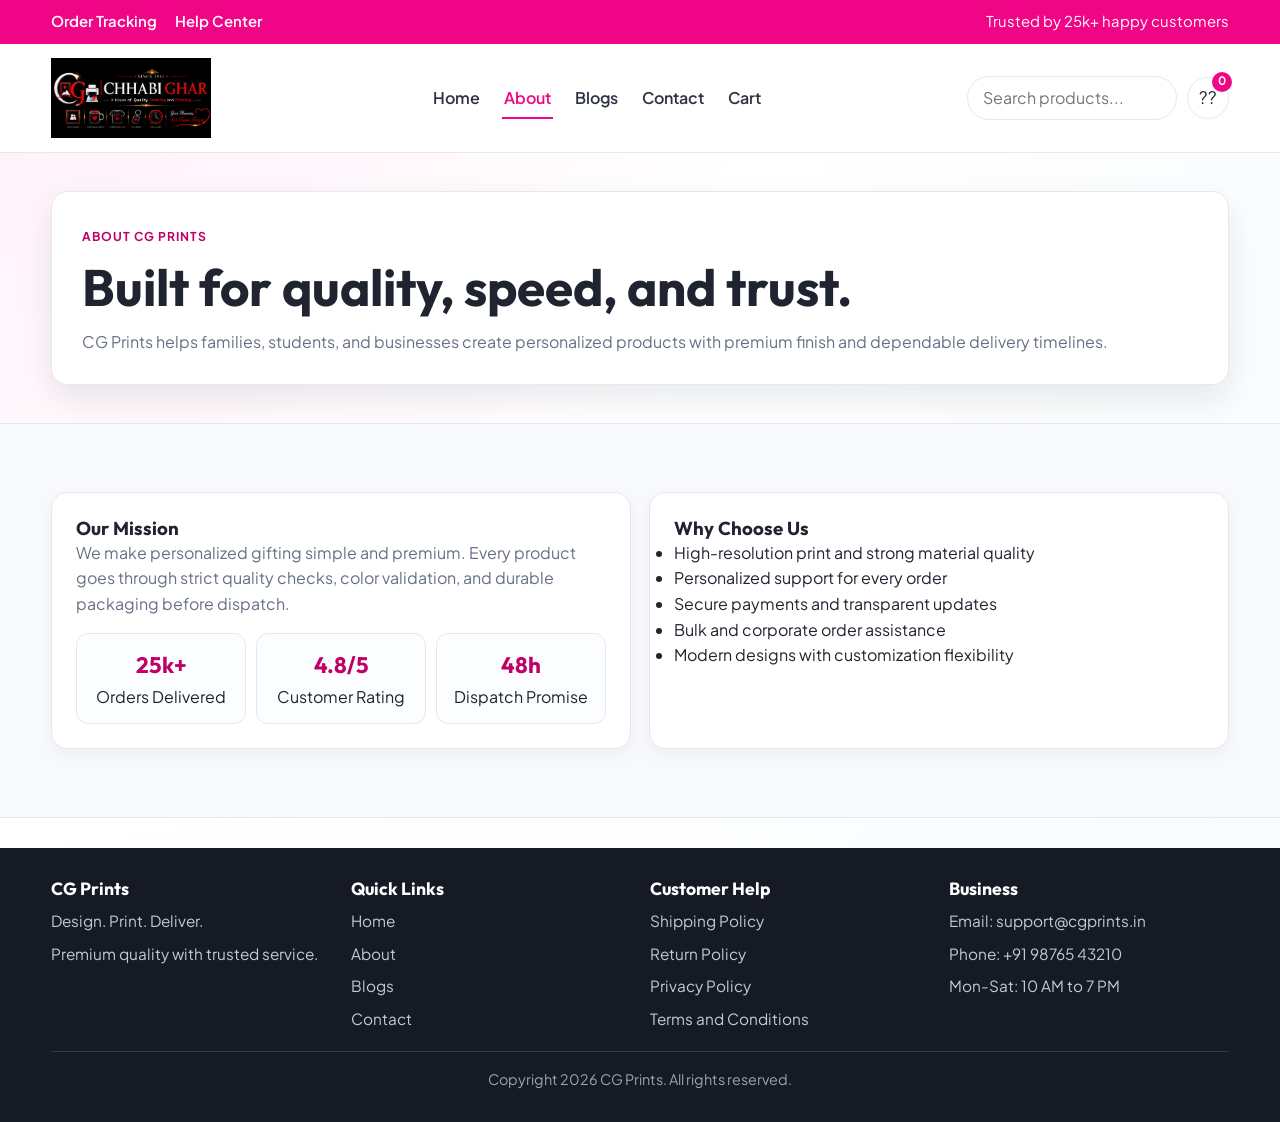
==== about.html @ ebf08734 "Create professional multi-page ecommerce website" ====
<!DOCTYPE html>
<html lang="en">
<head>
  <meta charset="UTF-8" />
  <meta name="viewport" content="width=device-width, initial-scale=1.0" />
  <title>CG Prints | About Us</title>
  <link rel="preconnect" href="https://fonts.googleapis.com" />
  <link rel="preconnect" href="https://fonts.gstatic.com" crossorigin />
  <link href="https://fonts.googleapis.com/css2?family=Outfit:wght@300;400;500;600;700;800&family=Plus+Jakarta+Sans:wght@400;500;600;700&display=swap" rel="stylesheet" />
  <link rel="stylesheet" href="styles.css" />
</head>
<body>
  <div class="topbar">
    <div class="container">
      <div class="topbar-links">
        <a href="contact.html">Order Tracking</a>
        <a href="contact.html">Help Center</a>
      </div>
      <div>Trusted by 25k+ happy customers</div>
    </div>
  </div>

  <header>
    <div class="container header-main">
      <a class="brand" href="index.html" aria-label="CG Prints Home">
        <img src="CG p LOGO (1).png" alt="CG Prints Logo" />
      </a>
      <nav>
        <ul>
          <li><a href="index.html">Home</a></li>
          <li><a class="active" href="about.html">About</a></li>
          <li><a href="blogs.html">Blogs</a></li>
          <li><a href="contact.html">Contact</a></li>
          <li><a href="cart.html">Cart</a></li>
        </ul>
      </nav>
      <div class="header-actions">
        <input class="search-box" type="search" placeholder="Search products..." aria-label="Search products" />
        <a class="icon-btn" href="cart.html" aria-label="Open cart">
          <span>??</span>
          <span class="cart-count js-cart-count">0</span>
        </a>
      </div>
    </div>
  </header>

  <main>
    <section class="page-hero">
      <div class="container">
        <div class="panel">
          <span class="eyebrow">About CG Prints</span>
          <h1>Built for quality, speed, and trust.</h1>
          <p class="list-muted">CG Prints helps families, students, and businesses create personalized products with premium finish and dependable delivery timelines.</p>
        </div>
      </div>
    </section>

    <section class="categories">
      <div class="container about-grid">
        <div class="panel">
          <h3>Our Mission</h3>
          <p>We make personalized gifting simple and premium. Every product goes through strict quality checks, color validation, and durable packaging before dispatch.</p>
          <div class="stat-row">
            <div class="stat"><strong>25k+</strong><span>Orders Delivered</span></div>
            <div class="stat"><strong>4.8/5</strong><span>Customer Rating</span></div>
            <div class="stat"><strong>48h</strong><span>Dispatch Promise</span></div>
          </div>
        </div>

        <div class="panel">
          <h3>Why Choose Us</h3>
          <ul>
            <li>High-resolution print and strong material quality</li>
            <li>Personalized support for every order</li>
            <li>Secure payments and transparent updates</li>
            <li>Bulk and corporate order assistance</li>
            <li>Modern designs with customization flexibility</li>
          </ul>
        </div>
      </div>
    </section>
  </main>

  <footer>
    <div class="container">
      <div class="footer-grid">
        <div>
          <h3>CG Prints</h3>
          <ul>
            <li>Design. Print. Deliver.</li>
            <li>Premium quality with trusted service.</li>
          </ul>
        </div>
        <div>
          <h3>Quick Links</h3>
          <ul>
            <li><a href="index.html">Home</a></li>
            <li><a href="about.html">About</a></li>
            <li><a href="blogs.html">Blogs</a></li>
            <li><a href="contact.html">Contact</a></li>
          </ul>
        </div>
        <div>
          <h3>Customer Help</h3>
          <ul>
            <li>Shipping Policy</li>
            <li>Return Policy</li>
            <li>Privacy Policy</li>
            <li>Terms and Conditions</li>
          </ul>
        </div>
        <div>
          <h3>Business</h3>
          <ul>
            <li>Email: support@cgprints.in</li>
            <li>Phone: +91 98765 43210</li>
            <li>Mon-Sat: 10 AM to 7 PM</li>
          </ul>
        </div>
      </div>
      <p class="copyright">Copyright 2026 CG Prints. All rights reserved.</p>
    </div>
  </footer>

  <script src="app.js"></script>
</body>
</html>
---- styles.css ----
:root {
  --primary: #f10587;
  --primary-dark: #bf0067;
  --ink: #1f2430;
  --muted: #667085;
  --surface: #f8f9fc;
  --line: #e6e8f0;
  --accent: #1f6b5f;
  --shadow: 0 14px 34px rgba(16, 24, 40, 0.09);
  --radius: 18px;
}

* {
  box-sizing: border-box;
  margin: 0;
  padding: 0;
}

html {
  scroll-behavior: smooth;
}

body {
  font-family: "Plus Jakarta Sans", "Segoe UI", sans-serif;
  color: var(--ink);
  background: radial-gradient(circle at top left, #fff0f8 0%, #ffffff 45%, #f8fafc 100%);
  line-height: 1.6;
}

a {
  text-decoration: none;
  color: inherit;
}

img {
  max-width: 100%;
  display: block;
}

.container {
  width: min(1180px, 92%);
  margin: 0 auto;
}

.topbar {
  background: var(--primary);
  color: #fff;
  font-size: 0.93rem;
}

.topbar .container {
  display: flex;
  justify-content: space-between;
  align-items: center;
  gap: 12px;
  padding: 10px 0;
  flex-wrap: wrap;
}

.topbar-links {
  display: flex;
  gap: 18px;
  font-weight: 600;
}

header {
  background: rgba(255, 255, 255, 0.95);
  backdrop-filter: blur(5px);
  position: sticky;
  top: 0;
  z-index: 30;
  border-bottom: 1px solid var(--line);
}

.header-main {
  display: grid;
  grid-template-columns: auto 1fr auto;
  align-items: center;
  gap: 18px;
  padding: 14px 0;
}

.brand {
  display: flex;
  align-items: center;
  min-width: 175px;
}

.brand img {
  width: 160px;
  height: auto;
  object-fit: contain;
}

nav ul {
  list-style: none;
  display: flex;
  justify-content: center;
  gap: 20px;
  font-weight: 600;
  color: #2e3343;
}

nav a {
  padding: 9px 2px;
  border-bottom: 2px solid transparent;
  transition: 0.2s ease;
}

nav a:hover,
nav a.active {
  color: var(--primary);
  border-color: var(--primary);
}

.header-actions {
  display: flex;
  align-items: center;
  gap: 10px;
}

.search-box {
  border: 1px solid var(--line);
  background: #fff;
  border-radius: 999px;
  padding: 8px 15px;
  width: 210px;
  color: #475467;
}

.icon-btn {
  border: 1px solid var(--line);
  background: #fff;
  border-radius: 999px;
  width: 42px;
  height: 42px;
  display: grid;
  place-items: center;
  cursor: pointer;
  transition: 0.2s;
  position: relative;
  font-size: 1.07rem;
}

.icon-btn:hover {
  border-color: var(--primary);
  color: var(--primary);
}

.cart-count {
  position: absolute;
  top: -6px;
  right: -4px;
  min-width: 20px;
  height: 20px;
  border-radius: 99px;
  background: var(--primary);
  color: #fff;
  font-size: 0.73rem;
  font-weight: 700;
  display: grid;
  place-items: center;
  padding-inline: 5px;
}

section {
  padding: 68px 0;
}

.hero {
  padding: 26px 0 8px;
}

.hero-grid {
  display: grid;
  grid-template-columns: 1.08fr 1fr;
  gap: 20px;
  align-items: stretch;
}

.hero-copy {
  background: linear-gradient(130deg, #fff, #fff5fb);
  border: 1px solid var(--line);
  border-radius: var(--radius);
  padding: 30px;
  box-shadow: var(--shadow);
  display: flex;
  flex-direction: column;
  justify-content: center;
}

.eyebrow {
  color: var(--primary-dark);
  font-weight: 700;
  text-transform: uppercase;
  letter-spacing: 0.08em;
  font-size: 0.76rem;
}

h1,
h2,
h3 {
  font-family: "Outfit", "Segoe UI", sans-serif;
  line-height: 1.2;
}

h1 {
  font-size: clamp(2rem, 4vw, 3.3rem);
  margin: 10px 0;
}

h2 {
  font-size: clamp(1.6rem, 3vw, 2.35rem);
}

.hero-copy p {
  color: var(--muted);
  max-width: 48ch;
  margin-bottom: 24px;
}

.cta-row {
  display: flex;
  gap: 12px;
  flex-wrap: wrap;
}

.btn {
  border: 0;
  border-radius: 999px;
  padding: 12px 20px;
  font-weight: 700;
  cursor: pointer;
  transition: 0.2s ease;
  font-family: inherit;
  display: inline-block;
  text-align: center;
}

.btn-primary {
  background: var(--primary);
  color: #fff;
}

.btn-primary:hover {
  background: var(--primary-dark);
  transform: translateY(-1px);
}

.btn-light {
  background: #fff;
  border: 1px solid var(--line);
  color: #253041;
}

.btn-light:hover {
  border-color: #bdc4d2;
}

.hero-banner {
  border-radius: var(--radius);
  overflow: hidden;
  border: 1px solid var(--line);
  box-shadow: var(--shadow);
  min-height: 100%;
}

.hero-banner img {
  width: 100%;
  height: 100%;
  object-fit: cover;
}

.section-head {
  text-align: center;
  margin-bottom: 32px;
}

.section-head p {
  color: var(--muted);
  max-width: 60ch;
  margin: 8px auto 0;
}

.categories {
  background: var(--surface);
  border-top: 1px solid var(--line);
  border-bottom: 1px solid var(--line);
}

.category-grid,
.product-grid,
.blogs-grid {
  display: grid;
  gap: 16px;
}

.category-grid {
  grid-template-columns: repeat(4, 1fr);
}

.category-card,
.panel,
.product-card,
.blog-card,
.cart-panel,
.contact-form {
  background: #fff;
  border: 1px solid var(--line);
  border-radius: 16px;
}

.category-card {
  padding: 16px;
  text-align: center;
  transition: 0.25s;
}

.category-card:hover {
  transform: translateY(-4px);
  box-shadow: var(--shadow);
  border-color: #ced4e2;
}

.category-thumb {
  width: 88px;
  height: 88px;
  border-radius: 50%;
  margin: 0 auto 10px;
  display: grid;
  place-items: center;
  font-size: 1.8rem;
  background: linear-gradient(135deg, #ffeaf6, #f4f8ff);
}

.product-grid {
  grid-template-columns: repeat(4, 1fr);
  gap: 18px;
}

.product-card {
  overflow: hidden;
  display: flex;
  flex-direction: column;
  box-shadow: 0 8px 20px rgba(16, 24, 40, 0.05);
}

.product-card img,
.blog-card img {
  width: 100%;
  aspect-ratio: 4 / 3;
  object-fit: cover;
}

.product-info {
  padding: 14px;
  display: grid;
  gap: 8px;
}

.product-title {
  font-weight: 700;
  font-size: 1.03rem;
}

.price-row {
  display: flex;
  align-items: baseline;
  gap: 8px;
}

.price {
  color: var(--primary-dark);
  font-weight: 800;
}

.old-price {
  color: #9099ab;
  text-decoration: line-through;
  font-size: 0.9rem;
}

.chip {
  font-size: 0.76rem;
  font-weight: 700;
  color: var(--accent);
  background: #e9f7f3;
  width: fit-content;
  padding: 4px 10px;
  border-radius: 999px;
}

.product-info .btn {
  margin-top: 6px;
  width: 100%;
}

.page-hero {
  padding: 38px 0;
}

.page-hero .panel {
  padding: 30px;
  box-shadow: var(--shadow);
}

.about-grid,
.contact-grid,
.cart-layout {
  display: grid;
  gap: 18px;
  grid-template-columns: 1fr 1fr;
}

.panel {
  padding: 24px;
  box-shadow: 0 7px 16px rgba(16, 24, 40, 0.04);
}

.panel p,
.blog-body p,
.list-muted {
  color: var(--muted);
}

.stat-row {
  display: grid;
  grid-template-columns: repeat(3, 1fr);
  gap: 10px;
  margin-top: 16px;
}

.stat {
  border: 1px solid var(--line);
  border-radius: 12px;
  padding: 14px;
  text-align: center;
  background: #fcfdff;
}

.stat strong {
  display: block;
  font-family: "Outfit", sans-serif;
  font-size: 1.4rem;
  color: var(--primary-dark);
}

.blogs-grid {
  grid-template-columns: repeat(3, 1fr);
}

.blog-card {
  overflow: hidden;
  box-shadow: 0 10px 20px rgba(16, 24, 40, 0.05);
}

.blog-card img {
  aspect-ratio: 16 / 10;
}

.blog-body {
  padding: 16px;
}

.read-link {
  color: var(--primary-dark);
  font-weight: 700;
}

.contact-grid {
  grid-template-columns: 1fr 1fr;
}

.contact-list {
  display: grid;
  gap: 12px;
  color: #344054;
}

form,
.contact-form {
  display: grid;
  gap: 10px;
}

.contact-form {
  padding: 24px;
}

input,
textarea {
  width: 100%;
  border: 1px solid var(--line);
  border-radius: 12px;
  padding: 11px 13px;
  font: inherit;
  color: #111827;
  background: #fff;
}

textarea {
  min-height: 120px;
  resize: vertical;
}

.cart-panel {
  padding: 22px;
}

.cart-item {
  border: 1px solid var(--line);
  border-radius: 12px;
  padding: 12px;
  display: grid;
  gap: 8px;
  margin-bottom: 10px;
}

.cart-item-head {
  display: flex;
  justify-content: space-between;
  gap: 10px;
}

.qty-row {
  display: flex;
  align-items: center;
  gap: 8px;
}

.qty-btn {
  width: 28px;
  height: 28px;
  border-radius: 8px;
  border: 1px solid var(--line);
  background: #fff;
  cursor: pointer;
  font-weight: 700;
}

footer {
  background: #151a24;
  color: #d8deea;
  padding: 30px 0;
  margin-top: 30px;
}

.footer-grid {
  display: grid;
  grid-template-columns: repeat(4, 1fr);
  gap: 20px;
}

.footer-grid h3 {
  color: #fff;
  font-size: 1.1rem;
  margin-bottom: 10px;
}

.footer-grid ul {
  list-style: none;
  display: grid;
  gap: 8px;
  color: #c2cad9;
  font-size: 0.96rem;
}

.copyright {
  text-align: center;
  color: #9aa4b5;
  border-top: 1px solid #30384a;
  margin-top: 20px;
  padding-top: 16px;
  font-size: 0.9rem;
}

@media (max-width: 1024px) {
  .hero-grid,
  .about-grid,
  .contact-grid,
  .cart-layout {
    grid-template-columns: 1fr;
  }

  .category-grid,
  .product-grid {
    grid-template-columns: repeat(2, 1fr);
  }

  .blogs-grid,
  .footer-grid {
    grid-template-columns: repeat(2, 1fr);
  }

  .header-main {
    grid-template-columns: 1fr;
    gap: 12px;
  }

  nav ul {
    justify-content: flex-start;
    overflow-x: auto;
    padding-bottom: 4px;
  }

  .header-actions {
    justify-content: space-between;
  }

  .search-box {
    width: 100%;
  }
}

@media (max-width: 680px) {
  .container {
    width: 94%;
  }

  h1 {
    font-size: 2rem;
  }

  section {
    padding: 52px 0;
  }

  .category-grid,
  .product-grid,
  .blogs-grid,
  .footer-grid,
  .stat-row {
    grid-template-columns: 1fr;
  }

  .brand img {
    width: 138px;
  }

  .topbar .container,
  .topbar-links {
    justify-content: center;
  }
}
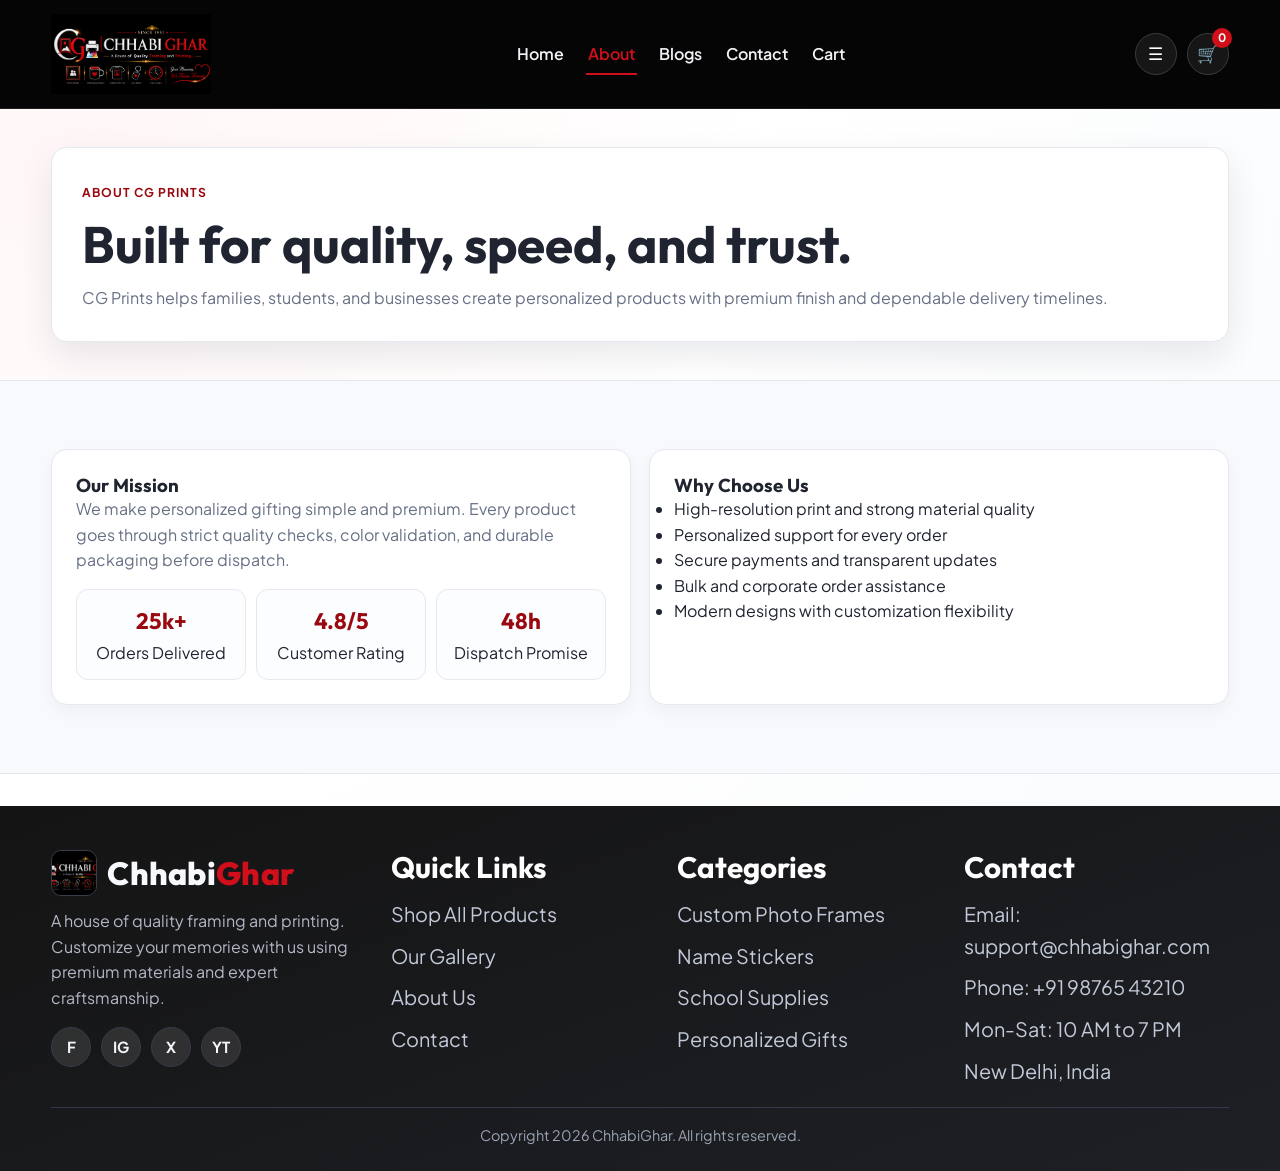
==== commit 6d18e00d: "Refine mobile UI, premium footer, and API wiring updates" ====
--- a/about.html
+++ b/about.html
@@ -10,16 +10,6 @@
   <link rel="stylesheet" href="styles.css" />
 </head>
 <body>
-  <div class="topbar">
-    <div class="container">
-      <div class="topbar-links">
-        <a href="contact.html">Order Tracking</a>
-        <a href="contact.html">Help Center</a>
-      </div>
-      <div>Trusted by 25k+ happy customers</div>
-    </div>
-  </div>
-
   <header>
     <div class="container header-main">
       <a class="brand" href="index.html" aria-label="CG Prints Home">
@@ -35,9 +25,9 @@
         </ul>
       </nav>
       <div class="header-actions">
-        <input class="search-box" type="search" placeholder="Search products..." aria-label="Search products" />
+        <button class="icon-btn menu-toggle js-menu-toggle" type="button" aria-label="Toggle menu" aria-expanded="false">&#9776;</button>
         <a class="icon-btn" href="cart.html" aria-label="Open cart">
-          <span>??</span>
+          <span>&#128722;</span>
           <span class="cart-count js-cart-count">0</span>
         </a>
       </div>
@@ -80,48 +70,62 @@
       </div>
     </section>
   </main>
+  <footer class="site-footer">
+    <div class="container">
+      <div class="footer-grid-premium">
+        <div class="footer-brand-panel">
+          <div class="footer-brand-row">
+            <img class="footer-logo" src="CG p LOGO (1).png" alt="ChhabiGhar logo" />
+            <h3>Chhabi<span>Ghar</span></h3>
+          </div>
+          <p>A house of quality framing and printing. Customize your memories with us using premium materials and expert craftsmanship.</p>
+          <div class="social-links" aria-label="Social links">
+            <a href="https://www.facebook.com/" target="_blank" rel="noopener" aria-label="Facebook">f</a>
+            <a href="https://www.instagram.com/" target="_blank" rel="noopener" aria-label="Instagram">ig</a>
+            <a href="https://x.com/" target="_blank" rel="noopener" aria-label="X">x</a>
+            <a href="https://www.youtube.com/" target="_blank" rel="noopener" aria-label="YouTube">yt</a>
+          </div>
+        </div>
 
-  <footer>
-    <div class="container">
-      <div class="footer-grid">
-        <div>
-          <h3>CG Prints</h3>
-          <ul>
-            <li>Design. Print. Deliver.</li>
-            <li>Premium quality with trusted service.</li>
-          </ul>
-        </div>
-        <div>
+        <div class="footer-col">
           <h3>Quick Links</h3>
           <ul>
-            <li><a href="index.html">Home</a></li>
-            <li><a href="about.html">About</a></li>
-            <li><a href="blogs.html">Blogs</a></li>
+            <li><a href="index.html">Shop All Products</a></li>
+            <li><a href="blogs.html">Our Gallery</a></li>
+            <li><a href="about.html">About Us</a></li>
             <li><a href="contact.html">Contact</a></li>
           </ul>
         </div>
-        <div>
-          <h3>Customer Help</h3>
+
+        <div class="footer-col">
+          <h3>Categories</h3>
           <ul>
-            <li>Shipping Policy</li>
-            <li>Return Policy</li>
-            <li>Privacy Policy</li>
-            <li>Terms and Conditions</li>
+            <li><a href="index.html#featured">Custom Photo Frames</a></li>
+            <li><a href="index.html#featured">Name Stickers</a></li>
+            <li><a href="index.html#featured">School Supplies</a></li>
+            <li><a href="index.html#featured">Personalized Gifts</a></li>
           </ul>
         </div>
-        <div>
-          <h3>Business</h3>
+
+        <div class="footer-col">
+          <h3>Contact</h3>
           <ul>
-            <li>Email: support@cgprints.in</li>
+            <li>Email: support@chhabighar.com</li>
             <li>Phone: +91 98765 43210</li>
             <li>Mon-Sat: 10 AM to 7 PM</li>
+            <li>New Delhi, India</li>
           </ul>
         </div>
       </div>
-      <p class="copyright">Copyright 2026 CG Prints. All rights reserved.</p>
+      <p class="copyright">Copyright 2026 ChhabiGhar. All rights reserved.</p>
     </div>
   </footer>
-
-  <script src="app.js"></script>
+<script src="app.js"></script>
 </body>
 </html>
+
+
+
+
+
+
--- a/styles.css
+++ b/styles.css
@@ -1,6 +1,6 @@
 :root {
-  --primary: #f10587;
-  --primary-dark: #bf0067;
+  --primary: #d10f1b;
+  --primary-dark: #99090f;
   --ink: #1f2430;
   --muted: #667085;
   --surface: #f8f9fc;
@@ -23,8 +23,9 @@
 body {
   font-family: "Plus Jakarta Sans", "Segoe UI", sans-serif;
   color: var(--ink);
-  background: radial-gradient(circle at top left, #fff0f8 0%, #ffffff 45%, #f8fafc 100%);
+  background: radial-gradient(circle at top left, #fff5f5 0%, #ffffff 45%, #f8fafc 100%);
   line-height: 1.6;
+  overflow-x: hidden;
 }
 
 a {
@@ -42,34 +43,14 @@
   margin: 0 auto;
 }
 
-.topbar {
-  background: var(--primary);
-  color: #fff;
-  font-size: 0.93rem;
-}
-
-.topbar .container {
-  display: flex;
-  justify-content: space-between;
-  align-items: center;
-  gap: 12px;
-  padding: 10px 0;
-  flex-wrap: wrap;
-}
-
-.topbar-links {
-  display: flex;
-  gap: 18px;
-  font-weight: 600;
-}
 
 header {
-  background: rgba(255, 255, 255, 0.95);
+  background: #050505;
   backdrop-filter: blur(5px);
   position: sticky;
   top: 0;
   z-index: 30;
-  border-bottom: 1px solid var(--line);
+  border-bottom: 1px solid #1c1c1c;
 }
 
 .header-main {
@@ -98,7 +79,7 @@
   justify-content: center;
   gap: 20px;
   font-weight: 600;
-  color: #2e3343;
+  color: #f1f3f7;
 }
 
 nav a {
@@ -118,19 +99,14 @@
   align-items: center;
   gap: 10px;
 }
-
-.search-box {
-  border: 1px solid var(--line);
-  background: #fff;
-  border-radius: 999px;
-  padding: 8px 15px;
-  width: 210px;
-  color: #475467;
+.menu-toggle {
+  display: none;
 }
 
 .icon-btn {
-  border: 1px solid var(--line);
-  background: #fff;
+  border: 1px solid #3a3a3a;
+  background: #161616;
+  color: #ffffff;
   border-radius: 999px;
   width: 42px;
   height: 42px;
@@ -168,7 +144,79 @@
 }
 
 .hero {
-  padding: 26px 0 8px;
+  padding: 26px 0 12px;
+}
+
+.banner-showcase .container {
+  position: relative;
+}
+
+.banner-slider {
+  border: 1px solid var(--line);
+  border-radius: var(--radius);
+  overflow: hidden;
+  box-shadow: var(--shadow);
+  background: #fff;
+  position: relative;
+}
+
+.banner-slide {
+  display: none;
+}
+
+.banner-slide.is-active {
+  display: block;
+}
+
+.banner-slide img {
+  width: 100%;
+  aspect-ratio: 16 / 7;
+  object-fit: cover;
+}
+
+.banner-control {
+  position: absolute;
+  top: 50%;
+  transform: translateY(-50%);
+  width: 40px;
+  height: 40px;
+  border-radius: 999px;
+  border: 1px solid rgba(255, 255, 255, 0.5);
+  background: rgba(0, 0, 0, 0.45);
+  color: #fff;
+  font-size: 1.6rem;
+  line-height: 1;
+  cursor: pointer;
+}
+
+.banner-control.prev {
+  left: 12px;
+}
+
+.banner-control.next {
+  right: 12px;
+}
+
+.banner-dots {
+  position: absolute;
+  left: 50%;
+  transform: translateX(-50%);
+  bottom: 12px;
+  display: flex;
+  gap: 7px;
+}
+
+.banner-dot {
+  width: 10px;
+  height: 10px;
+  border-radius: 999px;
+  background: rgba(255, 255, 255, 0.65);
+  border: 1px solid rgba(0, 0, 0, 0.2);
+}
+
+.banner-dot.is-active {
+  background: var(--primary);
+  border-color: var(--primary-dark);
 }
 
 .hero-grid {
@@ -330,7 +378,7 @@
   display: grid;
   place-items: center;
   font-size: 1.8rem;
-  background: linear-gradient(135deg, #ffeaf6, #f4f8ff);
+  background: linear-gradient(135deg, #ffecec, #fff6f6);
 }
 
 .product-grid {
@@ -421,6 +469,24 @@
 .blog-body p,
 .list-muted {
   color: var(--muted);
+}
+
+.api-status {
+  margin: 10px 0 12px;
+  font-size: 0.94rem;
+  color: #475467;
+}
+
+.api-status.success {
+  color: #087443;
+}
+
+.api-status.warn {
+  color: #9a6700;
+}
+
+.api-status.error {
+  color: #b42318;
 }
 
 .stat-row {
@@ -507,6 +573,12 @@
   padding: 22px;
 }
 
+.checkout-fields {
+  margin-top: 14px;
+  display: grid;
+  gap: 8px;
+}
+
 .cart-item {
   border: 1px solid var(--line);
   border-radius: 12px;
@@ -538,31 +610,92 @@
   font-weight: 700;
 }
 
-footer {
-  background: #151a24;
-  color: #d8deea;
-  padding: 30px 0;
-  margin-top: 30px;
-}
-
-.footer-grid {
-  display: grid;
-  grid-template-columns: repeat(4, 1fr);
-  gap: 20px;
-}
-
-.footer-grid h3 {
+.site-footer {
+  background: linear-gradient(160deg, #141414 0%, #1e2025 100%);
+  color: #d9deea;
+  padding: 44px 0 24px;
+  margin-top: 32px;
+}
+
+.footer-grid-premium {
+  display: grid;
+  grid-template-columns: 1.2fr 1fr 1fr 1fr;
+  gap: 22px;
+}
+
+.footer-brand-panel p {
+  color: #b2b8c6;
+  margin-top: 12px;
+  max-width: 32ch;
+}
+
+.footer-brand-row {
+  display: flex;
+  align-items: center;
+  gap: 10px;
+}
+
+.footer-logo {
+  width: 46px;
+  height: 46px;
+  border-radius: 10px;
+  object-fit: cover;
+  border: 1px solid #383d4a;
+}
+
+.footer-brand-row h3 {
+  color: #f8f9fc;
+  font-size: 2rem;
+  font-weight: 800;
+  letter-spacing: 0.01em;
+}
+
+.footer-brand-row h3 span {
+  color: var(--primary);
+}
+
+.social-links {
+  display: flex;
+  gap: 10px;
+  margin-top: 16px;
+}
+
+.social-links a {
+  width: 40px;
+  height: 40px;
+  border-radius: 999px;
+  display: grid;
+  place-items: center;
+  background: rgba(255, 255, 255, 0.1);
+  color: #f5f6fb;
+  font-size: 0.95rem;
+  font-weight: 700;
+  text-transform: uppercase;
+  border: 1px solid #353b48;
+  transition: 0.2s ease;
+}
+
+.social-links a:hover {
+  background: var(--primary);
+  border-color: var(--primary);
+}
+
+.footer-col h3 {
   color: #fff;
-  font-size: 1.1rem;
-  margin-bottom: 10px;
-}
-
-.footer-grid ul {
+  font-size: 1.85rem;
+  margin-bottom: 12px;
+}
+
+.footer-col ul {
   list-style: none;
   display: grid;
-  gap: 8px;
+  gap: 10px;
   color: #c2cad9;
-  font-size: 0.96rem;
+  font-size: 1.24rem;
+}
+
+.footer-col a:hover {
+  color: #fff;
 }
 
 .copyright {
@@ -588,57 +721,278 @@
   }
 
   .blogs-grid,
-  .footer-grid {
+  .footer-grid-premium {
     grid-template-columns: repeat(2, 1fr);
   }
 
   .header-main {
     grid-template-columns: 1fr;
-    gap: 12px;
+    gap: 10px;
+    padding: 12px 0;
+  }
+
+  .brand {
+    min-width: 0;
+    justify-content: center;
+  }
+
+  nav {
+    width: 100%;
+  }
+
+  nav ul {
+    justify-content: center;
+    flex-wrap: wrap;
+    overflow: visible;
+    gap: 10px 18px;
+    padding-bottom: 0;
+  }
+
+  .header-actions {
+    width: auto;
+    display: flex;
+    gap: 8px;
+    align-items: center;
+  }
+}
+
+@media (max-width: 820px) {
+  .container {
+    width: 95%;
+  }
+
+  h1 {
+    font-size: 2rem;
+  }
+
+  section {
+    padding: 42px 0;
+  }
+
+  .blogs-grid,
+  .footer-grid-premium,
+  .stat-row {
+    grid-template-columns: 1fr;
+  }
+
+  .category-grid,
+  .product-grid {
+    grid-template-columns: repeat(2, minmax(0, 1fr)) !important;
+    gap: 10px;
+  }
+
+  #featured .product-grid {
+    display: grid !important;
+    grid-template-columns: repeat(2, minmax(0, 1fr)) !important;
+    gap: 10px !important;
+  }
+
+  #featured .product-card {
+    min-width: 0;
+    width: 100%;
+  }
+
+  .categories .category-grid {
+    display: grid !important;
+    grid-template-columns: repeat(2, minmax(0, 1fr)) !important;
+    gap: 10px !important;
+  }
+
+  .brand img {
+    width: 130px;
+  }
+
+  .header-main {
+    grid-template-columns: 42px minmax(0, 1fr) 42px;
+    grid-template-rows: auto auto;
+    align-items: center;
+    gap: 8px;
+    padding: 9px 0;
+  }
+
+  .brand {
+    grid-column: 2;
+    grid-row: 1;
+    justify-content: center;
+  }
+
+  .brand img {
+    width: 116px;
+  }
+
+  .brand {
+    background: #000;
+    border-radius: 10px;
+    padding: 4px 8px;
+  }
+
+  .menu-toggle {
+    display: grid;
+    grid-column: 1;
+    grid-row: 1;
+    justify-self: start;
+  }
+
+  nav {
+    display: none;
+    grid-column: 1 / -1;
+    grid-row: 2;
+    width: 100%;
+    border-top: 1px solid #2a2a2a;
+    padding-top: 8px;
+    padding-bottom: 4px;
+  }
+
+  body.menu-open nav {
+    display: block;
   }
 
   nav ul {
     justify-content: flex-start;
-    overflow-x: auto;
-    padding-bottom: 4px;
+    flex-direction: column;
+    align-items: flex-start;
+    gap: 6px;
+    width: 100%;
+  }
+
+  nav a {
+    display: block;
+    width: 100%;
+    padding: 8px 0;
+    font-size: 1rem;
   }
 
   .header-actions {
-    justify-content: space-between;
-  }
-
-  .search-box {
-    width: 100%;
-  }
-}
-
-@media (max-width: 680px) {
-  .container {
-    width: 94%;
-  }
-
-  h1 {
+    display: contents;
+  }
+
+  .header-actions > .icon-btn:last-child {
+    grid-column: 3;
+    grid-row: 1;
+    justify-self: end;
+  }
+
+  .icon-btn {
+    width: 36px;
+    height: 36px;
+    font-size: 0.9rem;
+  }
+
+  .cart-count {
+    min-width: 18px;
+    height: 18px;
+    font-size: 0.67rem;
+    top: -5px;
+    right: -5px;
+  }
+
+  .banner-slide img {
+    aspect-ratio: 4 / 3;
+  }
+
+  .banner-control {
+    width: 34px;
+    height: 34px;
+    font-size: 1.4rem;
+  }
+
+  .banner-control.prev {
+    left: 8px;
+  }
+
+  .banner-control.next {
+    right: 8px;
+  }
+
+  .banner-dots {
+    bottom: 8px;
+  }
+
+  .product-card img {
+    aspect-ratio: 16 / 10;
+  }
+
+  .section-head {
+    margin-bottom: 20px;
+  }
+
+  .section-head h2 {
     font-size: 2rem;
   }
 
-  section {
-    padding: 52px 0;
-  }
-
-  .category-grid,
-  .product-grid,
-  .blogs-grid,
-  .footer-grid,
-  .stat-row {
-    grid-template-columns: 1fr;
-  }
-
-  .brand img {
-    width: 138px;
-  }
-
-  .topbar .container,
-  .topbar-links {
-    justify-content: center;
-  }
-}
+  .section-head p {
+    font-size: 1.02rem;
+    line-height: 1.45;
+  }
+
+  .category-card {
+    padding: 12px 10px;
+    border-radius: 14px;
+  }
+
+  .category-thumb {
+    width: 56px;
+    height: 56px;
+    font-size: 1.1rem;
+    margin-bottom: 8px;
+  }
+
+  .category-card h3 {
+    font-size: 0.95rem;
+    line-height: 1.25;
+  }
+
+  .product-info,
+  .blog-body {
+    padding: 10px;
+    gap: 6px;
+  }
+
+  .product-title {
+    font-size: 0.95rem;
+    line-height: 1.3;
+  }
+
+  .chip {
+    font-size: 0.66rem;
+    padding: 3px 8px;
+  }
+
+  .price {
+    font-size: 1.07rem;
+  }
+
+  .old-price {
+    font-size: 0.85rem;
+  }
+
+  .btn {
+    padding: 10px 12px;
+  }
+
+  .product-info .btn {
+    font-size: 0.95rem;
+  }
+
+  .panel,
+  .cart-panel,
+  .contact-form {
+    padding: 18px;
+  }
+
+  .site-footer {
+    padding: 36px 0 20px;
+  }
+
+  .footer-brand-row h3 {
+    font-size: 1.68rem;
+  }
+
+  .footer-col h3 {
+    font-size: 1.58rem;
+  }
+
+  .footer-col ul {
+    font-size: 1.08rem;
+  }
+}
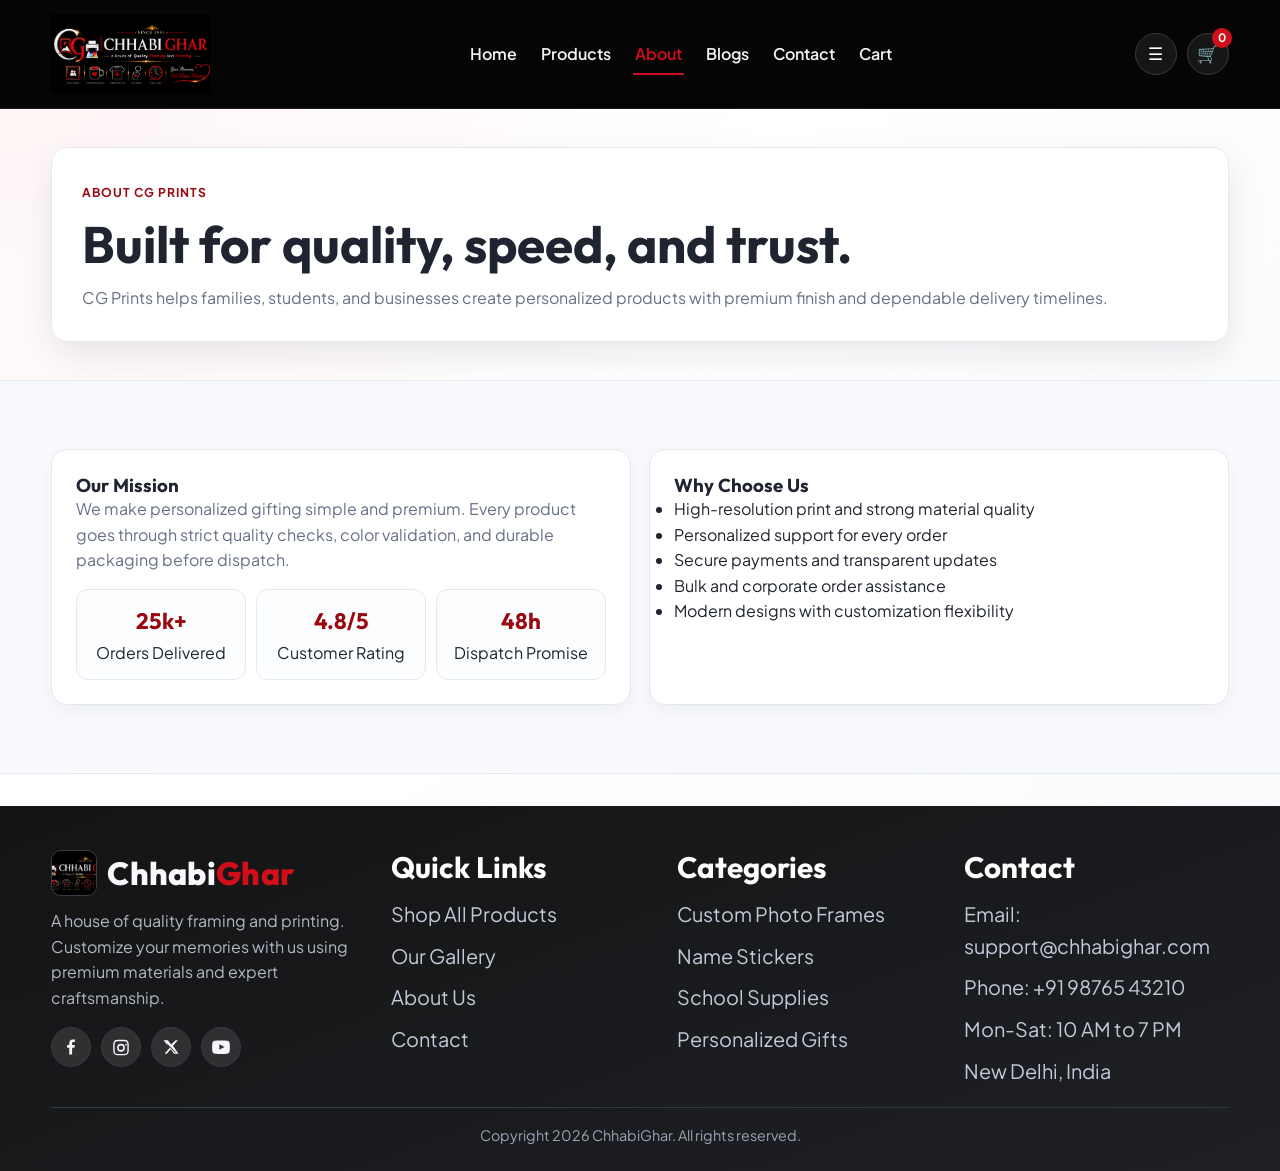
==== commit c33f3640: "Add dedicated products page, category icons, and footer social icons" ====
--- a/about.html
+++ b/about.html
@@ -18,6 +18,7 @@
       <nav>
         <ul>
           <li><a href="index.html">Home</a></li>
+          <li><a href="products.html">Products</a></li>
           <li><a class="active" href="about.html">About</a></li>
           <li><a href="blogs.html">Blogs</a></li>
           <li><a href="contact.html">Contact</a></li>
@@ -80,17 +81,25 @@
           </div>
           <p>A house of quality framing and printing. Customize your memories with us using premium materials and expert craftsmanship.</p>
           <div class="social-links" aria-label="Social links">
-            <a href="https://www.facebook.com/" target="_blank" rel="noopener" aria-label="Facebook">f</a>
-            <a href="https://www.instagram.com/" target="_blank" rel="noopener" aria-label="Instagram">ig</a>
-            <a href="https://x.com/" target="_blank" rel="noopener" aria-label="X">x</a>
-            <a href="https://www.youtube.com/" target="_blank" rel="noopener" aria-label="YouTube">yt</a>
+            <a href="https://www.facebook.com/" target="_blank" rel="noopener" aria-label="Facebook">
+              <svg viewBox="0 0 24 24" aria-hidden="true"><path d="M13.5 22V12.9h3.1l.5-3.6h-3.6V7c0-1 .3-1.7 1.8-1.7h1.9V2.1c-.3 0-1.5-.1-2.8-.1-2.8 0-4.7 1.7-4.7 4.9v2.4H6.8v3.6h2.9V22h3.8z"/></svg>
+            </a>
+            <a href="https://www.instagram.com/" target="_blank" rel="noopener" aria-label="Instagram">
+              <svg viewBox="0 0 24 24" aria-hidden="true"><path d="M12 2.2c3.2 0 3.6 0 4.8.1 1.2.1 1.8.3 2.3.5.7.3 1.1.6 1.6 1.1.5.5.8.9 1.1 1.6.2.5.4 1.1.5 2.3.1 1.2.1 1.6.1 4.8s0 3.6-.1 4.8c-.1 1.2-.3 1.8-.5 2.3-.3.7-.6 1.1-1.1 1.6-.5.5-.9.8-1.6 1.1-.5.2-1.1.4-2.3.5-1.2.1-1.6.1-4.8.1s-3.6 0-4.8-.1c-1.2-.1-1.8-.3-2.3-.5-.7-.3-1.1-.6-1.6-1.1-.5-.5-.8-.9-1.1-1.6-.2-.5-.4-1.1-.5-2.3-.1-1.2-.1-1.6-.1-4.8s0-3.6.1-4.8c.1-1.2.3-1.8.5-2.3.3-.7.6-1.1 1.1-1.6.5-.5.9-.8 1.6-1.1.5-.2 1.1-.4 2.3-.5 1.2-.1 1.6-.1 4.8-.1zm0 2.1c-3.1 0-3.4 0-4.7.1-.9 0-1.4.2-1.7.3-.4.2-.7.3-1 .7-.3.3-.5.6-.7 1-.1.3-.3.8-.3 1.7-.1 1.3-.1 1.7-.1 4.7s0 3.4.1 4.7c0 .9.2 1.4.3 1.7.2.4.3.7.7 1 .3.3.6.5 1 .7.3.1.8.3 1.7.3 1.3.1 1.7.1 4.7.1s3.4 0 4.7-.1c.9 0 1.4-.2 1.7-.3.4-.2.7-.3 1-.7.3-.3.5-.6.7-1 .1-.3.3-.8.3-1.7.1-1.3.1-1.7.1-4.7s0-3.4-.1-4.7c0-.9-.2-1.4-.3-1.7-.2-.4-.3-.7-.7-1-.3-.3-.6-.5-1-.7-.3-.1-.8-.3-1.7-.3-1.3-.1-1.7-.1-4.7-.1zm0 3.5a5.2 5.2 0 1 1 0 10.4 5.2 5.2 0 0 1 0-10.4zm0 2.1a3.1 3.1 0 1 0 0 6.2 3.1 3.1 0 0 0 0-6.2zm6.6-2.4a1.2 1.2 0 1 1 0 2.4 1.2 1.2 0 0 1 0-2.4z"/></svg>
+            </a>
+            <a href="https://x.com/" target="_blank" rel="noopener" aria-label="X">
+              <svg viewBox="0 0 24 24" aria-hidden="true"><path d="M18.2 3h2.9l-6.4 7.3L22 21h-5.8l-4.6-6-5.2 6H3.5l6.9-7.9L2 3h5.9l4.2 5.5L18.2 3zm-1 16.3h1.6L7 7.6H5.3l11.9 11.7z"/></svg>
+            </a>
+            <a href="https://www.youtube.com/" target="_blank" rel="noopener" aria-label="YouTube">
+              <svg viewBox="0 0 24 24" aria-hidden="true"><path d="M23.5 7.2s-.2-1.7-.9-2.5c-.8-1-1.8-1-2.3-1.1C17.1 3.3 12 3.3 12 3.3h0s-5.1 0-8.3.3c-.5.1-1.5.1-2.3 1.1C.7 5.5.5 7.2.5 7.2S.2 9.2.2 11.3v1.9c0 2.1.3 4.1.3 4.1s.2 1.7.9 2.5c.8 1 1.9 1 2.4 1.1 1.7.2 7.2.3 8.2.3 0 0 5.1 0 8.3-.3.5-.1 1.5-.1 2.3-1.1.7-.8.9-2.5.9-2.5s.3-2 .3-4.1v-1.9c0-2.1-.3-4.1-.3-4.1zM9.8 15.6V8.4l6.9 3.6-6.9 3.6z"/></svg>
+            </a>
           </div>
         </div>
 
         <div class="footer-col">
           <h3>Quick Links</h3>
           <ul>
-            <li><a href="index.html">Shop All Products</a></li>
+            <li><a href="products.html">Shop All Products</a></li>
             <li><a href="blogs.html">Our Gallery</a></li>
             <li><a href="about.html">About Us</a></li>
             <li><a href="contact.html">Contact</a></li>
@@ -100,10 +109,10 @@
         <div class="footer-col">
           <h3>Categories</h3>
           <ul>
-            <li><a href="index.html#featured">Custom Photo Frames</a></li>
-            <li><a href="index.html#featured">Name Stickers</a></li>
-            <li><a href="index.html#featured">School Supplies</a></li>
-            <li><a href="index.html#featured">Personalized Gifts</a></li>
+            <li><a href="products.html">Custom Photo Frames</a></li>
+            <li><a href="products.html">Name Stickers</a></li>
+            <li><a href="products.html">School Supplies</a></li>
+            <li><a href="products.html">Personalized Gifts</a></li>
           </ul>
         </div>
 
@@ -129,3 +138,6 @@
 
 
 
+
+
+
--- a/styles.css
+++ b/styles.css
@@ -344,7 +344,7 @@
 }
 
 .category-grid {
-  grid-template-columns: repeat(4, 1fr);
+  grid-template-columns: repeat(5, 1fr);
 }
 
 .category-card,
@@ -375,10 +375,15 @@
   height: 88px;
   border-radius: 50%;
   margin: 0 auto 10px;
-  display: grid;
-  place-items: center;
-  font-size: 1.8rem;
+  overflow: hidden;
   background: linear-gradient(135deg, #ffecec, #fff6f6);
+  border: 1px solid #f0dada;
+}
+
+.category-thumb img {
+  width: 100%;
+  height: 100%;
+  object-fit: cover;
 }
 
 .product-grid {
@@ -668,9 +673,6 @@
   place-items: center;
   background: rgba(255, 255, 255, 0.1);
   color: #f5f6fb;
-  font-size: 0.95rem;
-  font-weight: 700;
-  text-transform: uppercase;
   border: 1px solid #353b48;
   transition: 0.2s ease;
 }
@@ -678,6 +680,12 @@
 .social-links a:hover {
   background: var(--primary);
   border-color: var(--primary);
+}
+
+.social-links svg {
+  width: 18px;
+  height: 18px;
+  fill: currentColor;
 }
 
 .footer-col h3 {
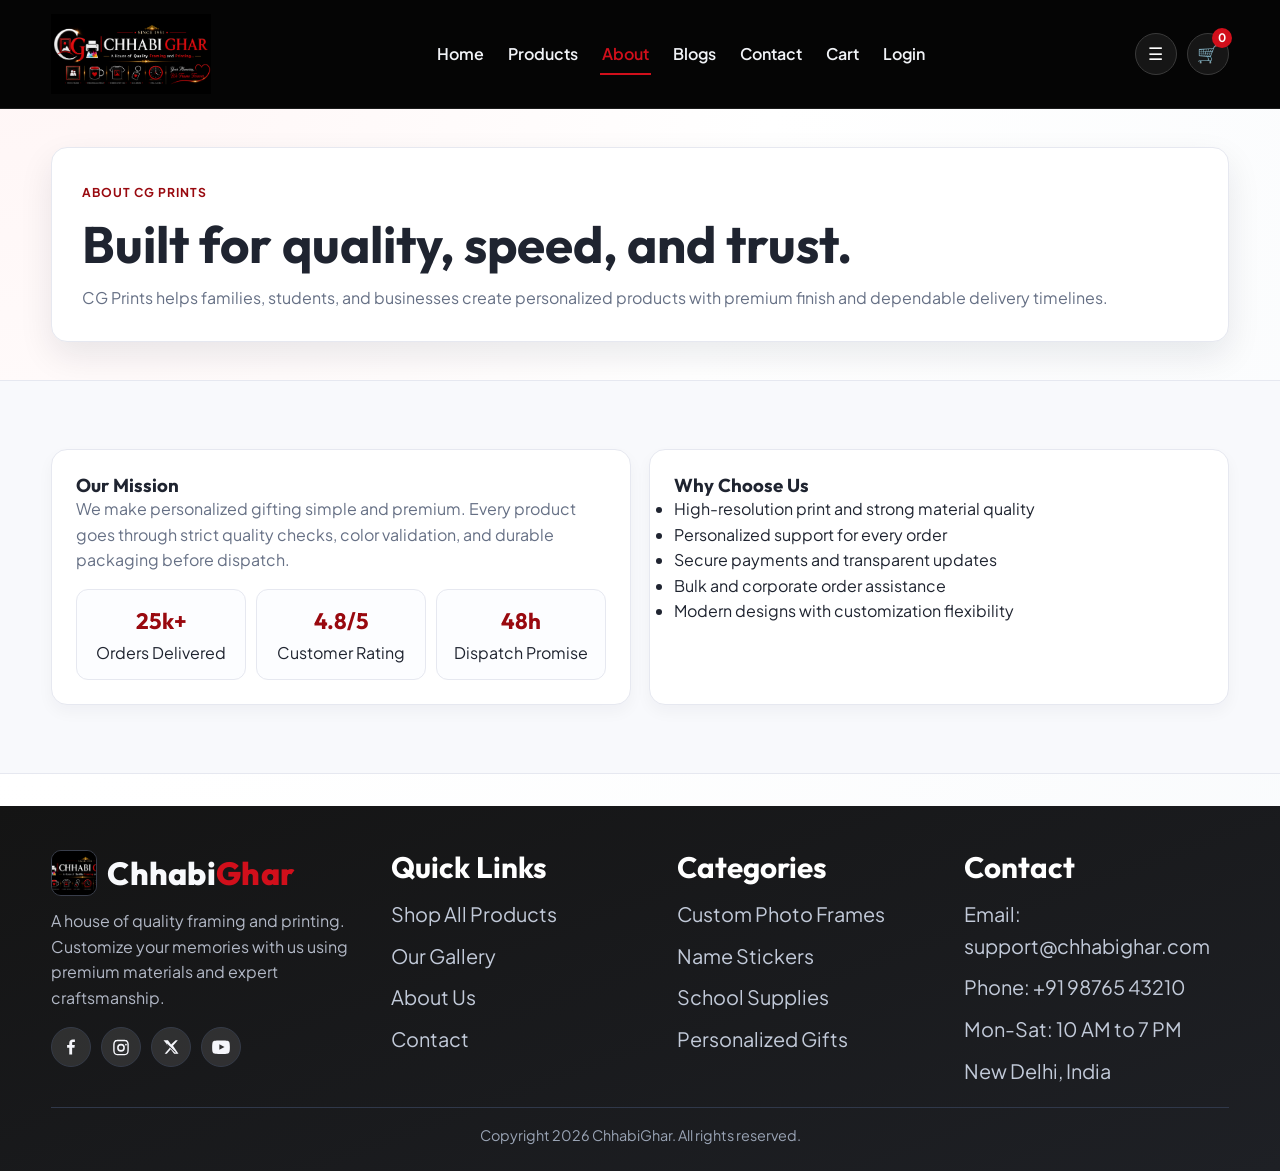
==== commit 83acb160: "Add Login link after Cart in header navigation" ====
--- a/about.html
+++ b/about.html
@@ -23,6 +23,7 @@
           <li><a href="blogs.html">Blogs</a></li>
           <li><a href="contact.html">Contact</a></li>
           <li><a href="cart.html">Cart</a></li>
+          <li><a href="login.html">Login</a></li>
         </ul>
       </nav>
       <div class="header-actions">
@@ -129,15 +130,25 @@
       <p class="copyright">Copyright 2026 ChhabiGhar. All rights reserved.</p>
     </div>
   </footer>
+  <nav class="fixed-bottom-nav">
+    <a href="index.html" class="nav-icon" aria-label="Home">
+      <span>&#127968;</span>
+    </a>
+    <a href="products.html" class="nav-icon" aria-label="Products">
+      <span>&#9638;</span>
+    </a>
+            <a href="https://wa.me/919876543210" class="nav-icon nav-icon-whatsapp" aria-label="WhatsApp" target="_blank" rel="noopener">
+      <svg class="wa-svg" viewBox="0 0 24 24" aria-hidden="true">
+        <circle cx="12" cy="12" r="8.5" fill="none" stroke="#25d366" stroke-width="2.2"></circle>
+        <path d="M9.2 8.5c.3-.2.6-.1.8.1l.8 1c.2.2.2.5 0 .7l-.4.4c.2.6.7 1.1 1.2 1.4.2.1.4.2.6.3l.4-.4c.2-.2.5-.2.7 0l1 .8c.2.2.3.5.1.8l-.3.6c-.2.4-.7.7-1.2.6-1.1-.1-2.3-.8-3.3-1.8s-1.7-2.2-1.8-3.3c-.1-.5.2-1 .6-1.2l.6-.3z" fill="#25d366"></path>
+      </svg>
+    </a>
+    <a href="cart.html" class="nav-icon" aria-label="Shopping Cart">
+      <span>&#128717;</span>
+      <span class="nav-badge js-cart-count">0</span>
+    </a>
+  </nav>
 <script src="app.js"></script>
 </body>
 </html>
 
-
-
-
-
-
-
-
-
--- a/styles.css
+++ b/styles.css
@@ -26,6 +26,7 @@
   background: radial-gradient(circle at top left, #fff5f5 0%, #ffffff 45%, #f8fafc 100%);
   line-height: 1.6;
   overflow-x: hidden;
+  padding-bottom: 0;
 }
 
 a {
@@ -73,7 +74,7 @@
   object-fit: contain;
 }
 
-nav ul {
+header nav ul {
   list-style: none;
   display: flex;
   justify-content: center;
@@ -82,14 +83,14 @@
   color: #f1f3f7;
 }
 
-nav a {
+header nav a {
   padding: 9px 2px;
   border-bottom: 2px solid transparent;
   transition: 0.2s ease;
 }
 
-nav a:hover,
-nav a.active {
+header nav a:hover,
+header nav a.active {
   color: var(--primary);
   border-color: var(--primary);
 }
@@ -448,6 +449,11 @@
   width: 100%;
 }
 
+.show-all-wrap {
+  margin-top: 22px;
+  text-align: center;
+}
+
 .page-hero {
   padding: 38px 0;
 }
@@ -460,6 +466,12 @@
 .about-grid,
 .contact-grid,
 .cart-layout {
+  display: grid;
+  gap: 18px;
+  grid-template-columns: 1fr 1fr;
+}
+
+.auth-grid {
   display: grid;
   gap: 18px;
   grid-template-columns: 1fr 1fr;
@@ -556,6 +568,58 @@
 
 .contact-form {
   padding: 24px;
+}
+
+.auth-form {
+  padding: 24px;
+}
+
+.auth-form h3 {
+  margin-bottom: 4px;
+}
+
+.auth-form p {
+  color: var(--muted);
+  margin-bottom: 4px;
+}
+
+.auth-help-row {
+  display: flex;
+  align-items: center;
+  justify-content: space-between;
+  gap: 10px;
+  flex-wrap: wrap;
+}
+
+.auth-check {
+  display: inline-flex;
+  align-items: center;
+  gap: 8px;
+  color: #344054;
+  font-size: 0.95rem;
+}
+
+.auth-check input {
+  width: auto;
+}
+
+.auth-link {
+  color: var(--primary-dark);
+  font-weight: 700;
+  font-size: 0.94rem;
+}
+
+.auth-link:hover {
+  color: var(--primary);
+}
+
+.auth-alt {
+  border-top: 1px solid var(--line);
+  margin-top: 4px;
+  padding-top: 10px;
+  text-align: center;
+  color: #475467;
+  font-size: 0.94rem;
 }
 
 input,
@@ -715,11 +779,83 @@
   font-size: 0.9rem;
 }
 
+.fixed-bottom-nav {
+  position: fixed;
+  left: 0;
+  right: 0;
+  bottom: 0;
+  z-index: 80;
+  display: none;
+  grid-template-columns: repeat(4, minmax(0, 1fr));
+  gap: 4px;
+  background: #ffffff;
+  border-top: 1px solid var(--line);
+  box-shadow: 0 -10px 24px rgba(16, 24, 40, 0.12);
+  padding: 6px 8px calc(6px + env(safe-area-inset-bottom));
+}
+
+.fixed-bottom-nav .nav-icon {
+  display: flex;
+  align-items: center;
+  justify-content: center;
+  position: relative;
+  height: 38px;
+  border-radius: 11px;
+  border-bottom: none !important;
+  padding: 0;
+  color: #111827;
+  font-size: 1.2rem;
+  transition: background 0.2s ease, color 0.2s ease;
+}
+
+.fixed-bottom-nav .nav-icon.active {
+  color: var(--primary);
+  background: #f4f6fb;
+}
+
+.fixed-bottom-nav .nav-icon-whatsapp {
+  color: inherit;
+}
+
+.fixed-bottom-nav .wa-svg {
+  width: 26px;
+  height: 26px;
+  display: block;
+}
+
+.fixed-bottom-nav .nav-badge {
+  position: absolute;
+  top: 2px;
+  right: 20%;
+  min-width: 16px;
+  height: 16px;
+  border-radius: 99px;
+  background: #ff2c55;
+  color: #ffffff;
+  font-size: 0.65rem;
+  font-weight: 700;
+  display: grid;
+  place-items: center;
+  padding: 0 4px;
+  line-height: 1;
+}
+
+@media (max-width: 820px) {
+  body {
+    padding-bottom: 84px;
+  }
+
+  .fixed-bottom-nav {
+    display: grid;
+  }
+}
+
 @media (max-width: 1024px) {
   .hero-grid,
   .about-grid,
   .contact-grid,
-  .cart-layout {
+  .cart-layout,
+  .auth-grid {
     grid-template-columns: 1fr;
   }
 
@@ -744,11 +880,11 @@
     justify-content: center;
   }
 
-  nav {
+  header nav {
     width: 100%;
   }
 
-  nav ul {
+  header nav ul {
     justify-content: center;
     flex-wrap: wrap;
     overflow: visible;
@@ -841,7 +977,7 @@
     justify-self: start;
   }
 
-  nav {
+  header nav {
     display: none;
     grid-column: 1 / -1;
     grid-row: 2;
@@ -851,11 +987,11 @@
     padding-bottom: 4px;
   }
 
-  body.menu-open nav {
+  body.menu-open header nav {
     display: block;
   }
 
-  nav ul {
+  header nav ul {
     justify-content: flex-start;
     flex-direction: column;
     align-items: flex-start;
@@ -863,7 +999,7 @@
     width: 100%;
   }
 
-  nav a {
+  header nav a {
     display: block;
     width: 100%;
     padding: 8px 0;
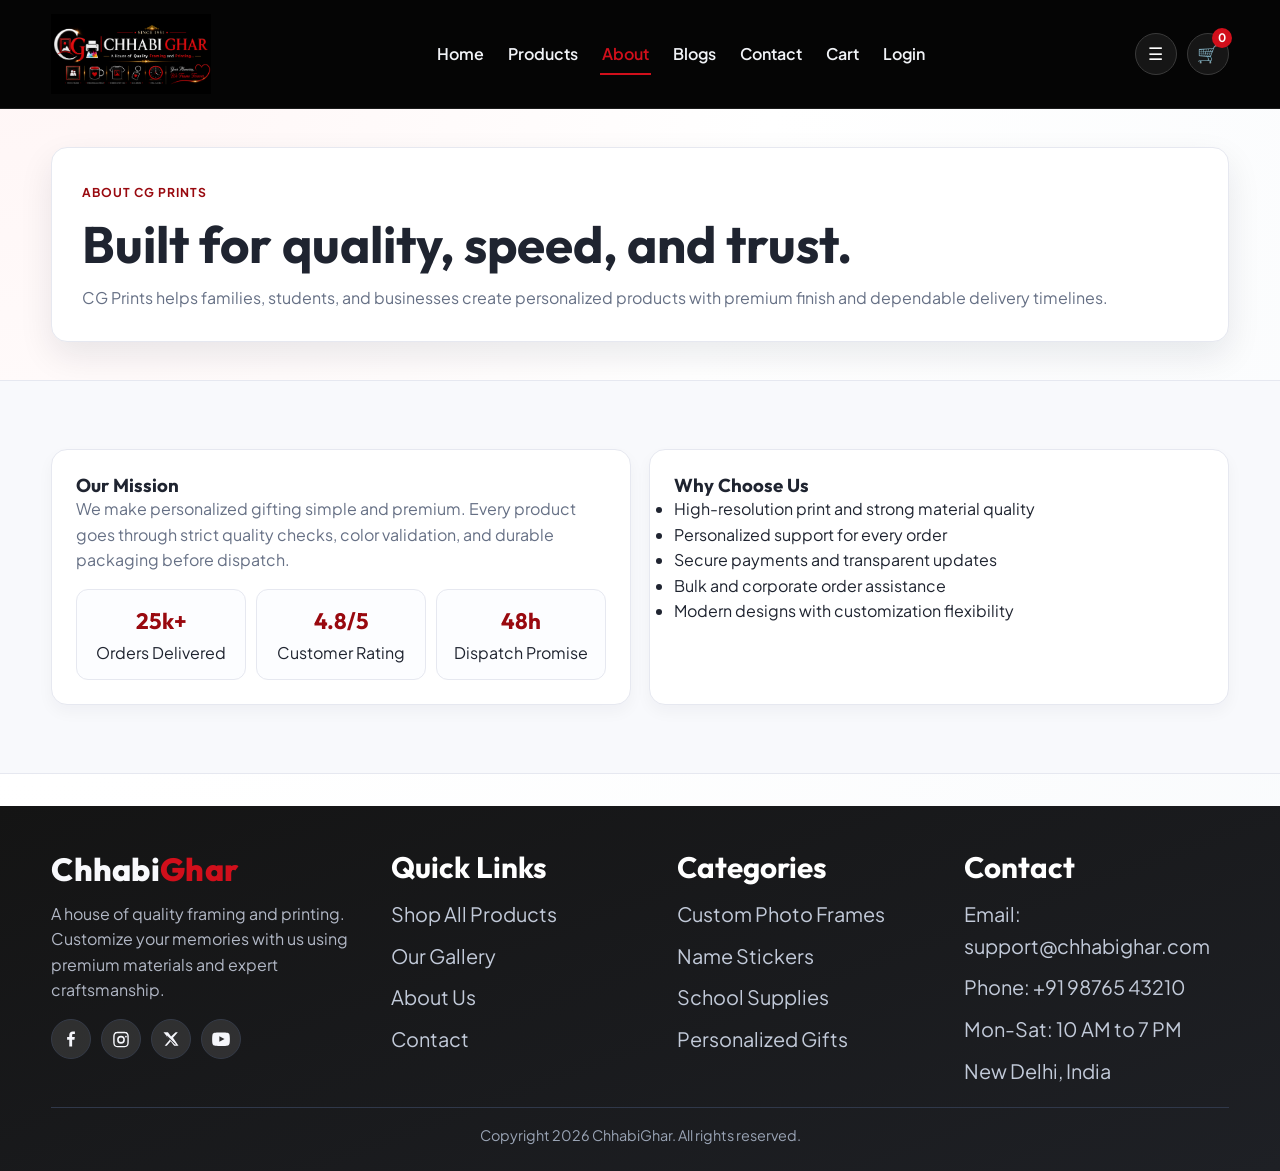
==== commit 75512b4d: "Tighten mobile footer sizing and hide footer logo" ====
--- a/about.html
+++ b/about.html
@@ -77,7 +77,6 @@
       <div class="footer-grid-premium">
         <div class="footer-brand-panel">
           <div class="footer-brand-row">
-            <img class="footer-logo" src="CG p LOGO (1).png" alt="ChhabiGhar logo" />
             <h3>Chhabi<span>Ghar</span></h3>
           </div>
           <p>A house of quality framing and printing. Customize your memories with us using premium materials and expert craftsmanship.</p>
@@ -152,3 +151,5 @@
 </body>
 </html>
 
+
+
--- a/styles.css
+++ b/styles.css
@@ -1129,14 +1129,71 @@
   }
 
   .footer-brand-row h3 {
-    font-size: 1.68rem;
+    font-size: 1.45rem;
+  }
+
+  .footer-brand-panel p {
+    font-size: 0.7rem;
+    line-height: 1.4;
   }
 
   .footer-col h3 {
-    font-size: 1.58rem;
+    font-size: 1rem;
   }
 
   .footer-col ul {
-    font-size: 1.08rem;
-  }
-}
+    font-size: 0.7rem;
+  }
+
+  .social-links a {
+    width: 25px;
+    height: 25px;
+  }
+
+  .social-links svg {
+    width: 16px;
+    height: 16px;
+  }
+
+  .copyright {
+    font-size: 0.83rem;
+  }
+}
+
+/* Strong mobile override to ensure footer sizes apply consistently */
+@media (max-width: 900px) {
+  .footer-logo {
+    display: none !important;
+  }
+
+  .site-footer .footer-brand-row h3 {
+    font-size: 1.45rem !important;
+  }
+
+  .site-footer .footer-brand-panel p {
+    font-size: 0.7rem !important;
+    line-height: 1.4 !important;
+  }
+
+  .site-footer .footer-col h3 {
+    font-size: 1rem !important;
+  }
+
+  .site-footer .footer-col ul {
+    font-size: 0.7rem !important;
+  }
+
+  .site-footer .social-links a {
+    width: 25px !important;
+    height: 25px !important;
+  }
+
+  .site-footer .social-links svg {
+    width: 16px !important;
+    height: 16px !important;
+  }
+
+  .site-footer .copyright {
+    font-size: 0.83rem !important;
+  }
+}
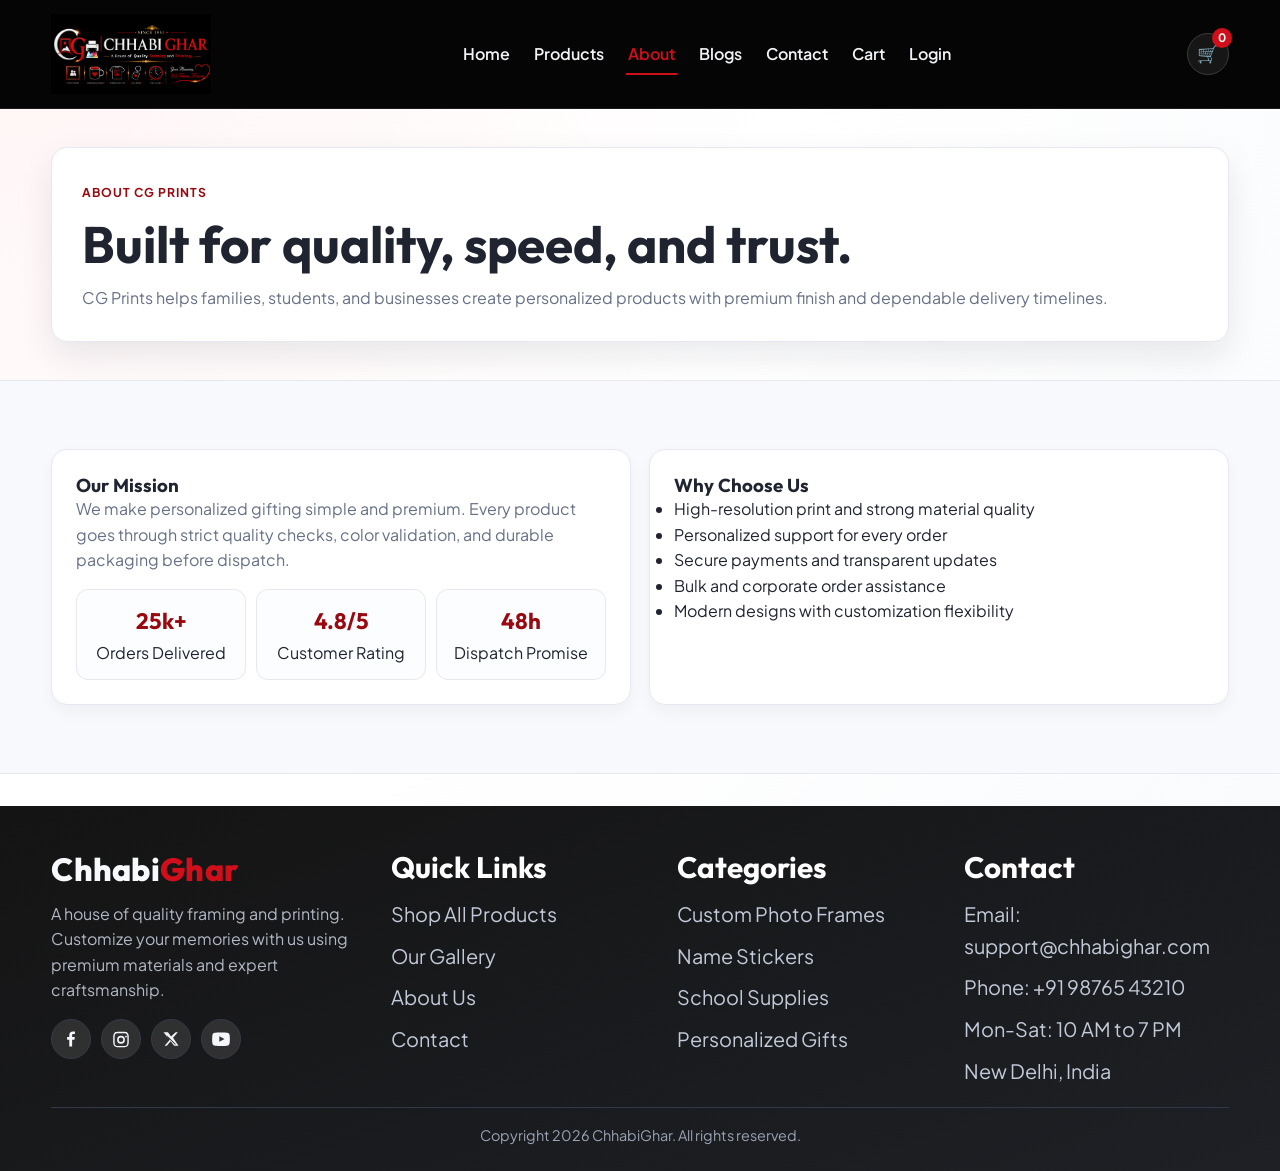
==== commit 94c9ee8e: "Integrate live API bridges for products/categories/blogs/cart/login and fix home category sync" ====
--- a/about.html
+++ b/about.html
@@ -23,7 +23,7 @@
           <li><a href="blogs.html">Blogs</a></li>
           <li><a href="contact.html">Contact</a></li>
           <li><a href="cart.html">Cart</a></li>
-          <li><a href="login.html">Login</a></li>
+          <li class="nav-login-item"><a href="login.html">Login</a></li>
         </ul>
       </nav>
       <div class="header-actions">
@@ -130,26 +130,25 @@
     </div>
   </footer>
   <nav class="fixed-bottom-nav">
-    <a href="index.html" class="nav-icon" aria-label="Home">
-      <span>&#127968;</span>
+    <a href="index.html" class="nav-icon" aria-label="Home" data-nav="home">
+      <svg class="nav-svg" viewBox="0 0 24 24" aria-hidden="true"><path d="M3 10.5 12 3l9 7.5"/><path d="M5.5 9.5V21h13V9.5"/><path d="M9.5 21v-6h5v6"/></svg>
     </a>
-    <a href="products.html" class="nav-icon" aria-label="Products">
-      <span>&#9638;</span>
+    <a href="products.html" class="nav-icon" aria-label="Products" data-nav="products">
+      <svg class="nav-svg" viewBox="0 0 24 24" aria-hidden="true"><rect x="4" y="4" width="7" height="7" rx="1.5"/><rect x="13" y="4" width="7" height="7" rx="1.5"/><rect x="4" y="13" width="7" height="7" rx="1.5"/><rect x="13" y="13" width="7" height="7" rx="1.5"/></svg>
     </a>
-            <a href="https://wa.me/919876543210" class="nav-icon nav-icon-whatsapp" aria-label="WhatsApp" target="_blank" rel="noopener">
-      <svg class="wa-svg" viewBox="0 0 24 24" aria-hidden="true">
-        <circle cx="12" cy="12" r="8.5" fill="none" stroke="#25d366" stroke-width="2.2"></circle>
-        <path d="M9.2 8.5c.3-.2.6-.1.8.1l.8 1c.2.2.2.5 0 .7l-.4.4c.2.6.7 1.1 1.2 1.4.2.1.4.2.6.3l.4-.4c.2-.2.5-.2.7 0l1 .8c.2.2.3.5.1.8l-.3.6c-.2.4-.7.7-1.2.6-1.1-.1-2.3-.8-3.3-1.8s-1.7-2.2-1.8-3.3c-.1-.5.2-1 .6-1.2l.6-.3z" fill="#25d366"></path>
-      </svg>
+    <a href="wishlist.html" class="nav-icon" aria-label="Wishlist" data-nav="wishlist">
+      <svg class="nav-svg" viewBox="0 0 24 24" aria-hidden="true"><path d="M12 21s-6.5-4.2-9-8.2C.9 9.5 2.1 5.8 5.7 5.2A5.4 5.4 0 0 1 12 8a5.4 5.4 0 0 1 6.3-2.8c3.6.6 4.8 4.3 2.7 7.6C18.5 16.8 12 21 12 21Z"/></svg>
     </a>
-    <a href="cart.html" class="nav-icon" aria-label="Shopping Cart">
-      <span>&#128717;</span>
-      <span class="nav-badge js-cart-count">0</span>
+    <a href="https://wa.me/919876543210" class="nav-icon nav-icon-whatsapp" aria-label="WhatsApp" target="_blank" rel="noopener" data-nav="whatsapp">
+      <svg class="nav-svg" viewBox="0 0 24 24" aria-hidden="true"><path d="M20.5 11.7A8.5 8.5 0 0 1 7.8 19l-3.3 1 1.1-3.2A8.5 8.5 0 1 1 20.5 11.7Z"/><path d="M9.1 9.4c.2-.4.4-.4.6-.4h.5c.2 0 .4 0 .5.4.2.4.8 2 .9 2.1.1.2.1.3 0 .5l-.4.6c-.1.1-.2.3 0 .5.2.4.8 1.3 1.8 2.1 1.2.9 2.2 1.2 2.5 1.4.2.1.4.1.5 0l.8-.9c.1-.2.3-.2.5-.1l2.2 1.1c.2.1.4.2.4.4 0 .2-.2 1.3-.9 1.8-.6.5-1.3.6-1.8.6-.4 0-1-.1-1.7-.4-2.9-1.3-4.8-4.4-5-4.8-.2-.3-1.2-1.6-1.2-3 0-1.4.7-2.1.9-2.4Z"/></svg>
     </a>
   </nav>
-<script src="app.js"></script>
+<script src="app.js?v=20260510-6"></script>
 </body>
 </html>
 
 
 
+
+
+
--- a/styles.css
+++ b/styles.css
@@ -93,6 +93,24 @@
 header nav a.active {
   color: var(--primary);
   border-color: var(--primary);
+}
+
+@media (min-width: 1025px) {
+  header nav ul {
+    justify-content: center;
+    gap: 20px;
+    flex-wrap: nowrap;
+  }
+}
+
+@media (min-width: 821px) {
+  .menu-toggle {
+    display: none !important;
+  }
+
+  header nav {
+    display: block !important;
+  }
 }
 
 .header-actions {
@@ -363,6 +381,9 @@
   padding: 16px;
   text-align: center;
   transition: 0.25s;
+  display: block;
+  color: inherit;
+  text-decoration: none;
 }
 
 .category-card:hover {
@@ -397,6 +418,7 @@
   display: flex;
   flex-direction: column;
   box-shadow: 0 8px 20px rgba(16, 24, 40, 0.05);
+  cursor: pointer;
 }
 
 .product-card img,
@@ -447,6 +469,42 @@
 .product-info .btn {
   margin-top: 6px;
   width: 100%;
+}
+
+.product-detail {
+  display: grid;
+  grid-template-columns: 1.1fr 1fr;
+  gap: 24px;
+  align-items: center;
+}
+
+.product-detail-media img {
+  width: 100%;
+  border-radius: 14px;
+  border: 1px solid var(--line);
+  object-fit: cover;
+  aspect-ratio: 4 / 3;
+}
+
+.product-detail-body h1 {
+  margin: 8px 0 8px;
+  font-size: clamp(1.6rem, 3.2vw, 2.5rem);
+}
+
+.product-detail-category {
+  color: var(--muted);
+  margin-bottom: 8px;
+}
+
+.product-detail-actions {
+  margin-top: 12px;
+  display: flex;
+  gap: 10px;
+  flex-wrap: wrap;
+}
+
+.product-detail-actions .btn {
+  min-width: 180px;
 }
 
 .show-all-wrap {
@@ -803,41 +861,32 @@
   border-radius: 11px;
   border-bottom: none !important;
   padding: 0;
-  color: #111827;
-  font-size: 1.2rem;
+  color: #1f2937;
   transition: background 0.2s ease, color 0.2s ease;
 }
 
 .fixed-bottom-nav .nav-icon.active {
   color: var(--primary);
-  background: #f4f6fb;
+  background: #f1f4f9;
+}
+
+.fixed-bottom-nav .nav-svg {
+  width: 21px;
+  height: 21px;
+  stroke: currentColor;
+  fill: none;
+  stroke-width: 2;
+  stroke-linecap: round;
+  stroke-linejoin: round;
 }
 
 .fixed-bottom-nav .nav-icon-whatsapp {
-  color: inherit;
-}
-
-.fixed-bottom-nav .wa-svg {
-  width: 26px;
-  height: 26px;
-  display: block;
-}
-
-.fixed-bottom-nav .nav-badge {
-  position: absolute;
-  top: 2px;
-  right: 20%;
-  min-width: 16px;
-  height: 16px;
-  border-radius: 99px;
-  background: #ff2c55;
-  color: #ffffff;
-  font-size: 0.65rem;
-  font-weight: 700;
-  display: grid;
-  place-items: center;
-  padding: 0 4px;
-  line-height: 1;
+  color: #22c55e;
+}
+
+.fixed-bottom-nav .nav-icon-whatsapp .nav-svg {
+  stroke: currentColor;
+  fill: none;
 }
 
 @media (max-width: 820px) {
@@ -855,7 +904,8 @@
   .about-grid,
   .contact-grid,
   .cart-layout,
-  .auth-grid {
+  .auth-grid,
+  .product-detail {
     grid-template-columns: 1fr;
   }
 
@@ -1118,6 +1168,11 @@
     font-size: 0.95rem;
   }
 
+  .product-detail-actions .btn {
+    width: 100%;
+    min-width: 0;
+  }
+
   .panel,
   .cart-panel,
   .contact-form {
